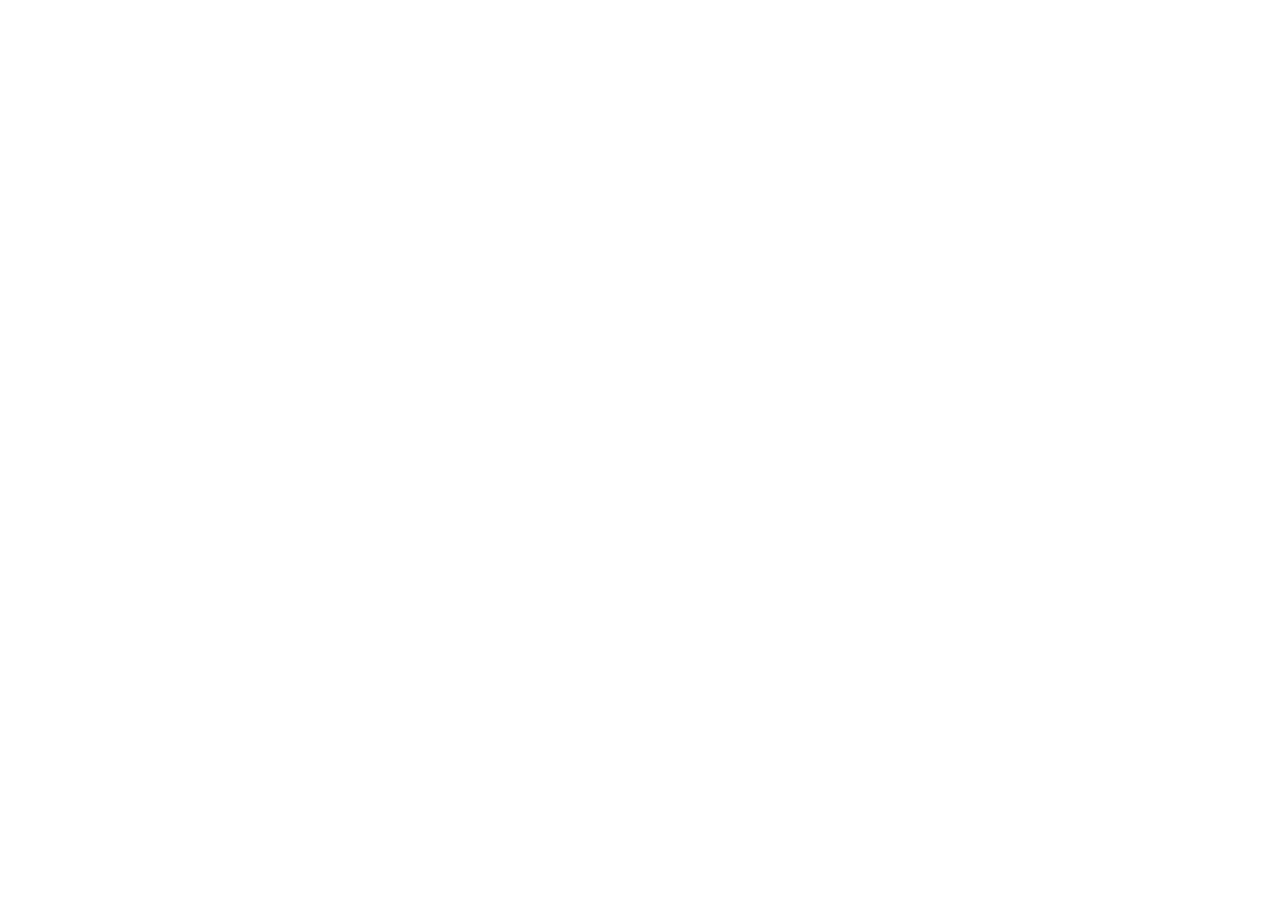
==== contact-form.html @ f748f51d "cool" ====
<!DOCTYPE html>
<html lang="en">
<head>
    <meta charset="UTF-8">
    <meta name="viewport" content="width=device-width, initial-scale=1.0">
    <title>Contact Form</title>
</head>
<body>
    
    
</body>
</html>
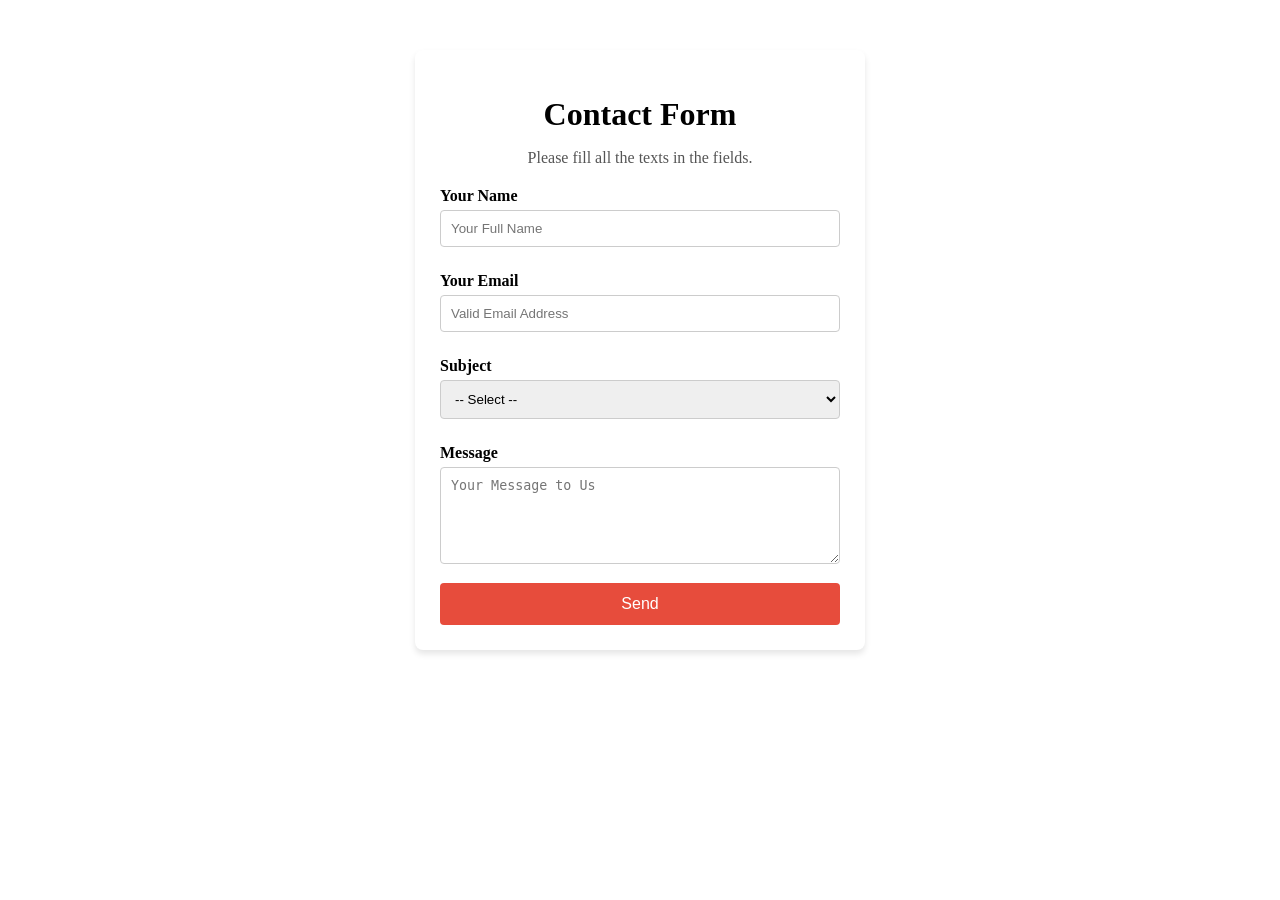
==== commit e71f1bb9: "msl" ====
--- a/contact-form.html
+++ b/contact-form.html
@@ -1,12 +1,36 @@
 <!DOCTYPE html>
 <html lang="en">
 <head>
-    <meta charset="UTF-8">
-    <meta name="viewport" content="width=device-width, initial-scale=1.0">
-    <title>Contact Form</title>
+  <meta charset="UTF-8">
+  <meta name="viewport" content="width=device-width, initial-scale=1.0">
+  <title>Contact Form</title>
+  <link rel="stylesheet" href="contactform.css">
 </head>
 <body>
-    
-    
+  <div class="form-container">
+    <h1>Contact Form</h1>
+    <p>Please fill all the texts in the fields.</p>
+
+    <form>
+      <label for="name">Your Name</label>
+      <input type="text" id="name" name="name" required placeholder="Your Full Name">
+
+      <label for="email">Your Email</label>
+      <input type="email" id="email" name="email" required placeholder="Valid Email Address">
+
+      <label for="subject">Subject</label>
+      <select id="subject" name="subject" required>
+        <option value="">-- Select --</option>
+        <option value="job">Job Inquiry</option>
+        <option value="support">Support</option>
+        <option value="feedback">Feedback</option>
+      </select>
+
+      <label for="message">Message</label>
+      <textarea id="message" name="message" rows="5" required placeholder="Your Message to Us"></textarea>
+
+      <button type="submit">Send</button>
+    </form>
+  </div>
 </body>
-</html>+</html>
--- a/contactform.css
+++ b/contactform.css
@@ -0,0 +1,55 @@
+body {
+  font-family:  Georgia, "Times New Roman", serif;
+  background-color:  #F7F7F7, #E27575;
+  color:  #888, #FFF;;
+}
+
+.form-container {
+  width: 400px;
+  margin: 50px auto;
+  padding: 25px;
+  background: #fff;
+  border-radius: 8px;
+  box-shadow: 0 4px 6px rgba(0,0,0,0.1);
+}
+
+.form-container h1 {
+  text-align: center;
+  margin-bottom: 10px;
+}
+
+.form-container p {
+  text-align: center;
+  margin-bottom: 20px;
+  color: #555;
+}
+
+label {
+  display: block;
+  margin: 10px 0 5px;
+  font-weight: bold;
+}
+
+input, select, textarea {
+  width: 100%;
+  padding: 10px;
+  margin-bottom: 15px;
+  border: 1px solid #ccc;
+  border-radius: 4px;
+  box-sizing: border-box;
+}
+
+button {
+  width: 100%;
+  padding: 12px;
+  background-color: #e74c3c; /* red button */
+  color: #fff;
+  border: none;
+  border-radius: 4px;
+  font-size: 16px;
+  cursor: pointer;
+}
+
+button:hover {
+  background-color: #c0392b;
+}
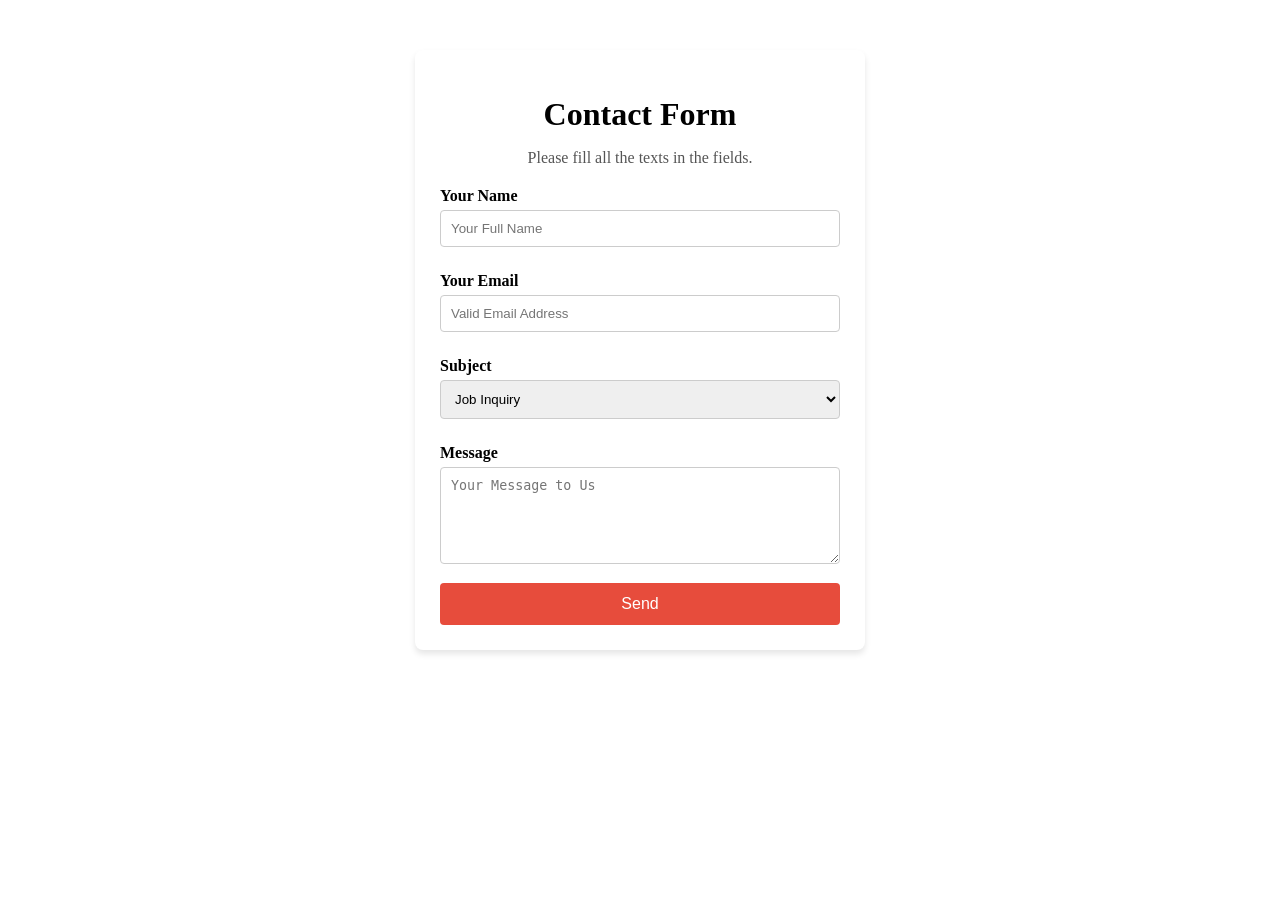
==== commit 44fd75a2: "lal" ====
--- a/contact-form.html
+++ b/contact-form.html
@@ -20,7 +20,6 @@
 
       <label for="subject">Subject</label>
       <select id="subject" name="subject" required>
-        <option value="">-- Select --</option>
         <option value="job">Job Inquiry</option>
         <option value="support">Support</option>
         <option value="feedback">Feedback</option>
